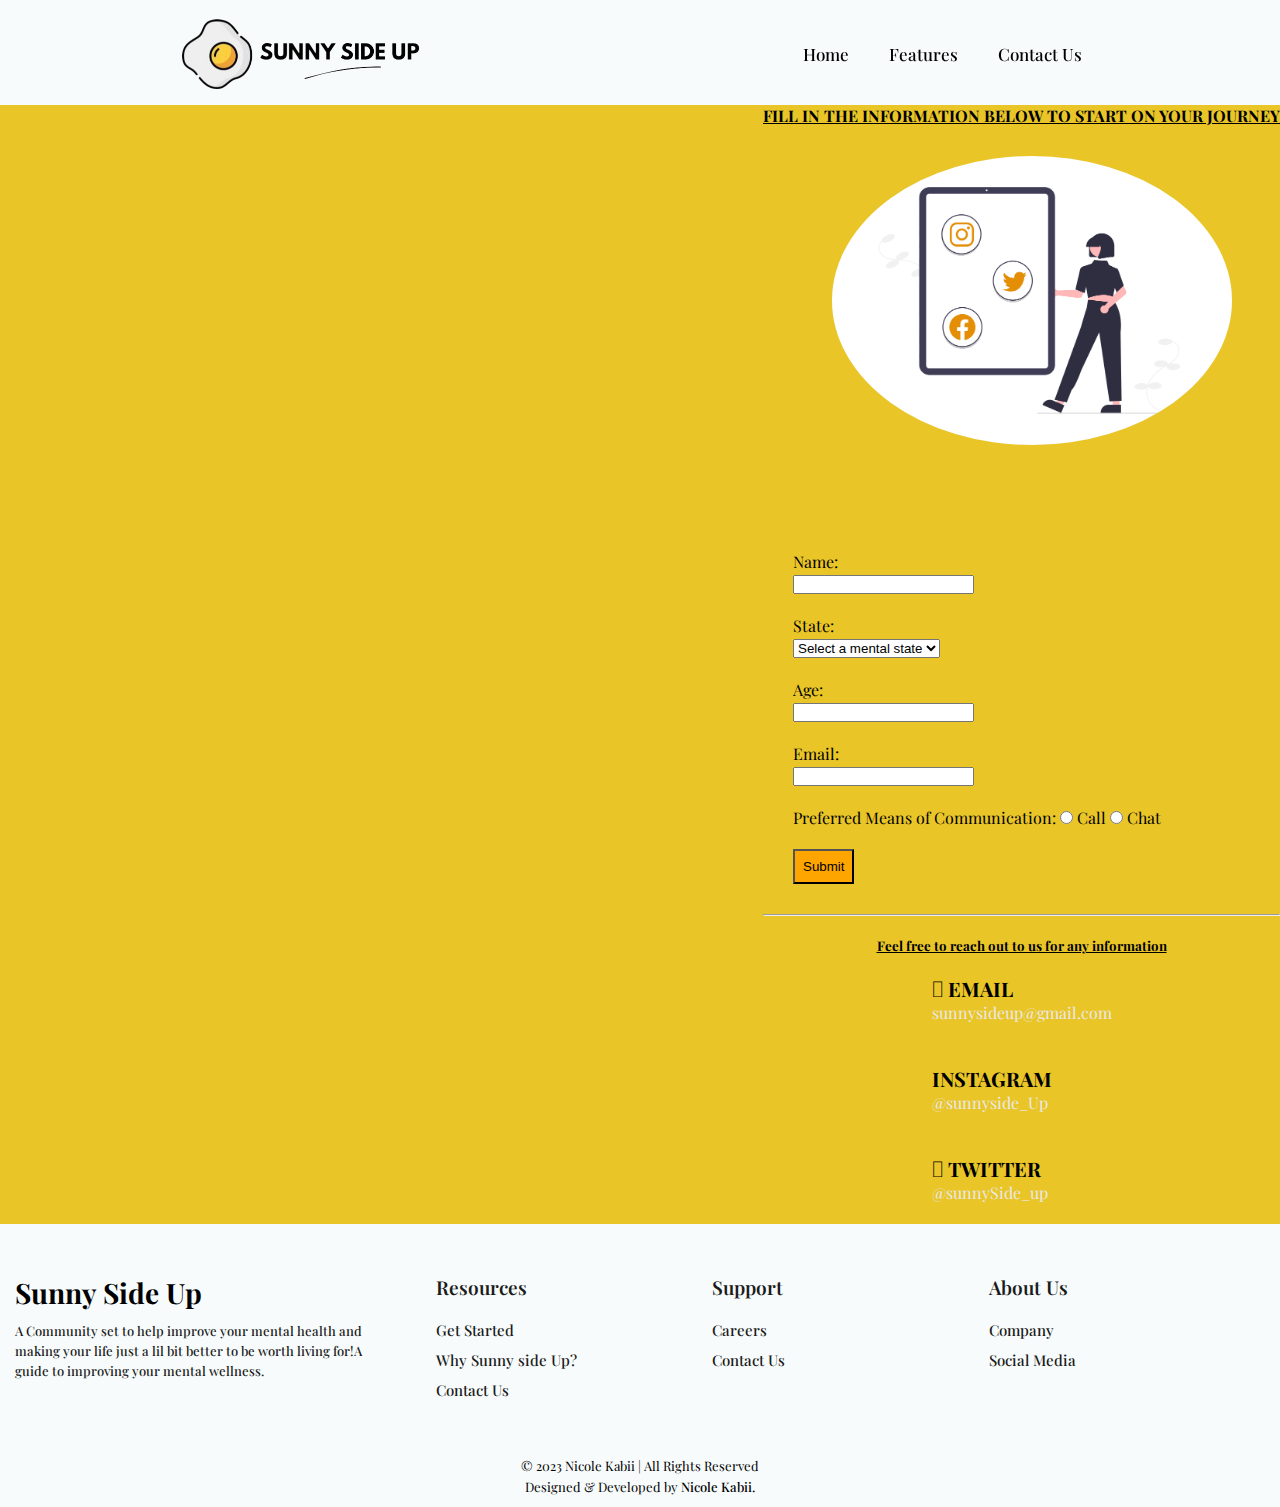
==== contact.html @ f7adce76 "added contact page" ====
<!DOCTYPE html>
<html lang="en">

<head>
    <meta charset="UTF-8">
    <meta name="viewport" content="width=device-width, initial-scale=1.0">

    <!-- Stylesheets -->
    <link rel="stylesheet" href="css/other.css">

    <link rel="stylesheet" href="https://cdnjs.cloudflare.com/ajax/libs/font-awesome/4.7.0/css/font-awesome.min.css">
    <!-- bootstrap -->
    <link href="https://cdn.jsdelivr.net/npm/bootstrap@5.0.0-beta2/dist/css/bootstrap.min.css" rel="stylesheet"
        integrity="sha384-BmbxuPwQa2lc/FVzBcNJ7UAyJxM6wuqIj61tLrc4wSX0szH/Ev+nYRRuWlolflfl" crossorigin="anonymous" />
    <script src="https://cdn.jsdelivr.net/npm/bootstrap@5.0.0-beta2/dist/js/bootstrap.bundle.min.js"
        integrity="sha384-b5kHyXgcpbZJO/tY9Ul7kGkf1S0CWuKcCD38l8YkeH8z8QjE0GmW1gYU5S9FOnJ0"
        crossorigin="anonymous"></script>
    <!-- Google Fonts -->
    <link rel="preconnect" href="https://fonts.googleapis.com">
    <link rel="preconnect" href="https://fonts.gstatic.com" crossorigin>
    <link href="https://fonts.googleapis.com/css2?family=Playfair+Display:wght@400;500;600;700&display=swap"
        rel="stylesheet">
    <!-- Fonts -->
    <script src="https://kit.fontawesome.com/91e1085e63.js" crossorigin="anonymous"></script>
    <script src="https://cdnjs.cloudflare.com/ajax/libs/animejs/2.0.2/anime.min.js"></script>
    <title>sunny side up</title>
</head>

<body>

    <header>

        <!-- Top Navigation Menu -->
        <div class="topnav">
            <a href="index.html" class="active"><img src="img/logofinal.png" width="200" alt=""></a>
            <div id="myLinks">
                <a href="index.html" class="navItem mobileNavItem">Home</a>
                <a href="#intro" class="navItem mobileNavItem">Features</a>
                <a href="contact.html" class="navItem mobileNavItem">Contact Us</a>

            </div>
            <a href="javascript:void(0);" class="icon" onclick="myFunction()">
                <i class="fa fa-bars"></i>
            </a>
        </div>

        <div class="navigation">
            <a href="index.html" class="logoLink"><img src="img/logofinal.png" width="250" alt="">

            </a>

            <nav>
                <a href="index.html" class="navItem">Home</a>
                <a href="#intro" class="navItem">Features</a>
                <a href="contact.html" class="navItem">Contact Us</a>

            </nav>

        </div>
        <br>
        <br>
        <br>
        <br>
        <br>


        <div class="content-block home-hero" id="home">

            <div class="container">

                <h4 class="contactheader">FILL IN THE INFORMATION BELOW TO START ON YOUR JOURNEY</h4>
                <div class="row">
                    <div class="col-sm-6">
                        <div class="section-container">
                            <div class="hero-wrapper">
                                <img class="contactimg" src="img/contact.png" alt="" width="400">
                            </div>
                        </div>
                    </div>
                    <br>
                    <br>


                    <div class="col-sm-6">
                        <form>
                            <label for="name">Name: </label> <br>
                            <input type="text" id="name" name="name" required><br><br>

                            <label for="problem">State:</label>
                            <br>
                            <select id="problem" name="problem" required>
                                <option value="">Select a mental state</option>
                                <option value="Depression">Depression</option>
                                <option value="Anxiety">Anxiety</option>
                                <option value="Stress">Stress</option>
                                <option value="Other">Other</option>
                            </select><br><br>

                            <label for="age">Age:</label>
                            <br>
                            <input type="number" id="age" name="age" required><br><br>

                            <label for="email">Email:</label><br>

                            <input type="email" id="email" name="email" required><br><br>

                            <label for="communication">Preferred Means of Communication:</label>
                            <input type="radio" id="communication-call" name="communication" value="Call" required>
                            <label for="communication-call">Call</label>
                            <input type="radio" id="communication-chat" name="communication" value="Chat" required>
                            <label for="communication-chat">Chat</label><br><br>

                            <input type="submit" value="Submit" class="submitbt">
                        </form>
                    </div>

                </div>
                <hr>
                <br>
                <h5>Feel free to reach out to us for any information</h5>
                <div class="socialmedia">
                    <div class="row">
                        <div>
                            <img src="images/contact.png" class="img-fluid" alt="">
                        </div>
                        <div>

                            <h3 class="contact-3">
                                <i class="fa-solid fa-envelope"></i> EMAIL
                            </h3>

                            <a href="mailto:kabiinicole@gmail.com" class="name-link" title="email"
                                target="_blank">sunnysideup@gmail.com</a>


                            <br>
                            <br>
                            <br>
                            <h3 class="contact-3">
                                <i class="fa-brands fa-square-instagram"></i> INSTAGRAM
                            </h3>

                            <a href="https://instagram.com/nicole_kabii?igshid=YmMyMTA2M2Y=" class="name-link"
                                title="instagram" target="_blank">@sunnyside_Up</a>


                            <br>
                            <br>
                            <br>

                            <h3 class="contact-3">
                                <i class="fa-brands fa-twitter"></i> TWITTER
                            </h3>

                            <a href="https://twitter.com/simply_nicoole" class="name-link" title="twitter"
                                target="_blank">@sunnySide_up</a>

                            <br>
                            <br>
                        </div>

                    </div>


                </div>
            </div>


    </header>








    <footer>
        <div class="footerTopWrapper">
            <div class="footerWrapper footerWrapperOne">
                <h2>Sunny Side Up </h2>
                <p>
                    A Community set to help improve your mental health and making your life just a lil bit better to be
                    worth living for!A guide to improving your mental wellness.
                </p>
            </div>
            <div class="footerWrapper">
                <h3>Resources</h3>
                <a href="#">Get Started</a>
                <a href="#">Why Sunny side Up?</a>
                <a href="#">Contact Us</a>
                <a href="#"></a>
            </div>
            <div class="footerWrapper">
                <h3>Support</h3>
                <a href="#">Careers</a>
                <a href="#">Contact Us</a>
                <a href="#"></a>
                <a href="#"></a>
            </div>
            <div class="footerWrapper">
                <h3>About Us</h3>
                <a href="#">Company</a>
                <a href="#">Social Media</a>
                <a href="#"></a>
                <a href="#"></a>
            </div>
        </div>
        <p class="copyright">© 2023 Nicole Kabii | All Rights Reserved</p>
        <p class="copyright">Designed & Developed by <a href="https://nicolek.buzz" target="_blank"
                class="copyright">Nicole
                Kabii.</a></p>
    </footer>

    <script src="js/main.js"></script>
    <script src="js/animations.js"></script>
    <script src="js/testimonials_slider.js"></script>
    <script src="js/mobileMenu.js"></script>

</body>

</html>
---- css/other.css ----
/* --------------------------------------------------- 
                     General
   --------------------------------------------------- */

*,
*::after,
*::before {
  margin: 0;
  padding: 0;
  box-sizing: inherit;
}
html {
  scroll-behavior: smooth;
}

body {
  font-family: "Playfair Display", serif;
  background-color: #f7fbfc;
  overflow-x: hidden;
}

a {
  color: rgb(255, 255, 255);
  text-decoration: none;
}
li {
  list-style: none;
}

/* --------------------------------------------------- 
                   CSS Animations
   --------------------------------------------------- */

@keyframes fade-in-left {
  from {
    opacity: 0;
    transform: translateX(-10px);
  }
  to {
    opacity: 1;
  }
}
.fade-in-element-left {
  animation: fade-in-left 2s;
}

@keyframes fade-in-right {
  from {
    opacity: 0;
    transform: translateX(10px);
  }
  to {
    opacity: 1;
  }
}
.fade-in-element-right {
  animation: fade-in-right 2s;
}

@keyframes fade-in {
  from {
    opacity: 0;
    transform: translateY(-20px);
  }
  to {
    opacity: 1;
  }
}
.fade-in-element-top {
  animation: fade-in 2s;
}

@keyframes fade-in {
  from {
    opacity: 0;
    transform: translateY(20px);
  }
  to {
    opacity: 1;
  }
}
.fade-in-element-bottom {
  animation: fade-in 2s;
}

/* --------------------------------------------------- 
                    Layouts
   --------------------------------------------------- */
.section-container {
  display: flex;
  flex-direction: column;
  justify-content: center;
  align-items: center;
  margin: 0 auto;
  width: 85%;
}

.content-wrapper {
  display: flex;
  flex-direction: row;
  justify-content: space-between;
  align-items: center;
  flex-wrap: wrap;
  width: 100%;
}

.content-block {
  display: flex;
  flex-direction: column;
  justify-content: center;
  align-items: center;
}

.headingWrapper {
  display: flex;
  flex-direction: column;
  width: 45%;
}

@media only screen and (max-width: 980px) {
  .section-container {
    width: 95%;
  }
  .content-wrapper {
    display: flex;
    flex-direction: column;
    justify-content: center;
    align-items: center;
  }
  .content-wrapper-one {
    display: flex;
    flex-direction: column-reverse;
    justify-content: center;
    align-items: center;
  }

  .headingWrapper {
    display: flex;
    flex-direction: column;
    justify-content: center;
    align-items: center;
    width: 95%;
    text-align: center;
  }

  .page-text-wrapper {
    width: 95%;
    display: flex;
    flex-direction: column;
    justify-content: center;
    align-items: center;
  }
}

/* --------------------------------------------------- 
                   Buttons
   --------------------------------------------------- */
.btn {
  padding: 12px 45px;
  border-radius: 100px;
  font-size: 18px;
  text-align: center;
  transition: all 0.3s;
  -webkit-appearance: none;
}

.blackBtn {
  background-color: #1b1b1b;
  color: white;
  font-weight: 400;
  border: 2px solid #1b1b1b;
}
.blackBtn:hover {
  background-color: #3a3a3a;
  border: 2px solid #3a3a3a;
}

.blackOutlineBtn {
  color: #000000;
  font-weight: 600;
  background-color: transparent;
  border: 2px solid #1b1b1b;
  transition: all, 0.3s;
}
.blackOutlineBtn:hover {
  color: white;
  background-color: #1b1b1b;
}

.whiteBtn {
  background-color: #ffffff;
  color: #1b1b1b;
  font-weight: 600;
  transition: all, 0.3s;
}
.whiteBtn:hover {
  color: white;
  background-color: transparent;
}

@media only screen and (max-width: 980px) {
  .btn {
    margin: 10px 0;
    padding: 14px 0px;
    width: 100%;
  }
}

/* --------------------------------------------------- 
                   Typography
   --------------------------------------------------- */

.section-heading {
  font-size: 48px;
  color: #1b1b1b;
  font-weight: 600;
  text-align: center;
}
.section-subheading {
  margin: 15px auto 0 auto;
  font-size: 21px;
  line-height: 28px;
  width: 70%;
  color: #5c5c5c;
  font-weight: 400;
  text-align: center;
}

.main-text {
  margin: 5px 0;
  font-size: 18px;
  line-height: 25px;
  color: #363636;
  font-weight: 500;
}

@media only screen and (max-width: 900px) {
  .section-heading {
    font-size: 31px;
  }

  .section-subheading {
    width: 100%;
  }
}

/* --------------------------------------------------- 
                     Header
   --------------------------------------------------- */
header {
  display: flex;
  flex-direction: column;
  justify-content: flex-start;
  align-items: center;
  position: relative;
}

.navigation {
  display: flex;
  flex-direction: row;
  justify-content: space-around;
  align-items: center;
  padding: 0px 5px;
  position: fixed;
  z-index: 1;
  width: 100%;
  background-color: #fdfbf900;
  transition: all, 0.3s;
}

.scrolled {
  background-color: rgb(233, 197, 40);
}

.logo {
  height: 40px;
  width: auto;
  box-shadow: none;
  color: black;
  font-size: 30px;
}

.topnav {
  display: none;
}

nav {
  display: flex;
  flex-direction: row;
  justify-content: center;
  align-items: center;
  padding: 8px 0;
}
.navItem {
  padding: 5px 15px;
  margin: 0 5px;
  font-size: 17px;
  font-weight: 500;
  color: rgb(0, 0, 0);
}
.navBtn {
  margin-left: 20px;
  padding: 11px 40px;
  color: white;
  border-radius: 100px;
  transition: all, 0.3s;
}

@media only screen and (max-width: 980px) {
  .navigation {
    display: none;
  }
  /* Mobile Navigation Start */
  .topnav {
    display: block;
    position: fixed;
    top: 0;
    left: 0;
    right: 0;
    z-index: 1;
    width: 100%;
    overflow: hidden;
    background-color: #fdfbf9;
    width: 100%;
    top: 0;
    left: 0;
    right: 0;
  }
  .topnav a {
    color: rgb(0, 0, 0);
    padding: 14px 16px;
    background-color: transparent;
    text-decoration: none;
    font-size: 15px;
    display: block;
  }
  .topnav a.icon {
    background: rgba(0, 0, 0, 0);
    display: block;
    position: absolute;
    right: 0;
    top: 5px;
    font-size: 20px;
  }
  .topnav i {
    color: rgb(0, 0, 0);
  }
  .topnav #myLinks {
    display: none;
    background-color: #ffffff;
  }
  .mobileNavItem {
    transition: all, 0.2s;
  }
  .mobileNavItem:hover {
    background-color: #030303;
    color: rgb(255, 255, 255);
  }
  .active {
    color: white;
  }
  /* Mobile Navigation End */
}

.home-hero {
  align-items: flex-end;
  min-height: 600px;
  width: 100%;
  background-color: rgb(233, 197, 40);
  background-image: url("../img/home-hero.jpg");
  background-position: center;
  background-size: cover;
}
.home-hero .section-container {
  align-items: flex-start;
}
.hero-wrapper {
  width: 100%;
}
.hero-wrapper h1 {
  color: rgb(250, 250, 250);
  font-size: 50px;
  line-height: 60px;
}
.hero-wrapper h4 {
  margin: 15px 0 40px 0;
  color: rgb(255, 255, 255);
  font-size: 19px;
  font-weight: 500;
  line-height: 25px;
}
.hero-btn-wrapper {
  justify-content: start;
}
.hero-btn-wrapper .btn {
  margin-right: 20px;
}

@media only screen and (max-width: 980px) {
  .home-hero {
    align-items: center;
    padding: 5px 0 70px 0;
    width: 100%;
    background-position: bottom;
    background-size: contain;
    background-repeat: no-repeat;
  }
  .hero-wrapper {
    width: 100%;
  }
  .hero-wrapper h1 {
    font-size: 40px;
    line-height: 50px;
  }
  .hero-btn-wrapper {
    justify-content: center;
  }
  .hero-btn-wrapper .btn {
    margin-right: 0px;
  }
}

/* --------------------------------------------------- 
                    Home Page
   --------------------------------------------------- */
/* Intro */
.intro-container {
  padding: 70px 0;
}
.intro-container .content-wrapper {
  margin: 45px 0 30px 0;
}
.intro-wrapper {
  width: 30%;
}
.intro-wrapper .main-text {
  margin: 10px 0;
}
.intro-container img {
  width: 30%;
  height: auto;
}

@media only screen and (max-width: 980px) {
  .intro-wrapper {
    width: 100%;
  }
  .intro-container img {
    margin: 15px 0;
    width: 100%;
    height: auto;
  }
}

/* Benefits */
.benefits-container {
  padding: 70px 0 85px 0;
  background-color: #1b1b1b;
}
.benefits-container .section-heading {
  color: rgb(240, 240, 240);
}
.benefits-container .section-subheading {
  color: rgb(230, 230, 230);
}

.benefit-top-wrapper {
  justify-content: center;
  margin-top: 40px;
}

.benefit-wrapper {
  margin: 0 10px;
  padding: 30px 0 25px 0;
  width: 28%;
  background-color: white;
  border-radius: 5px;
  transition: all, 0.6s;
}
.benefit-wrapper .section-container {
  width: 90%;
}
.benefit-wrapper img {
  height: 65px;
  width: auto;
  box-shadow: none;
  border-radius: 10px;
}
.benefit-wrapper h3 {
  margin: 25px 0 10px 0;
  font-size: 21px;
}
.benefit-wrapper .main-text {
  margin: 0;
  text-align: center;
}
.benefit-wrapper:hover {
  background-color: #1b1b1b;
  cursor: default;
}
.benefit-wrapper:hover h3,
.benefit-wrapper:hover .main-text {
  color: white;
}

@media only screen and (max-width: 980px) {
  .benefit-wrapper {
    margin: 15px 0;
    width: 100%;
  }
}

/* Features */
.feature-wrapper img {
  width: 50%;
  height: auto;
  border-radius: 0px;
  box-shadow: none;
}
.feature-text-wrapper {
  width: 50%;
}
.feature-text-wrapper .section-container {
  align-items: flex-start;
}
.feature-text-wrapper .main-text {
  margin: 20px 0 28px 0;
}

@media only screen and (max-width: 980px) {
  .feature-wrapper {
    margin-bottom: 60px;
  }
  .feature-text-wrapper {
    margin-top: 20px;
    width: 100%;
  }
  .feature-wrapper img {
    width: 100%;
  }
}

/* Clients */
.clients-container {
  padding: 55px 0;
  background-color: #1b1b1b;
}
.clients-container img {
  margin: 0 10px;
  height: 30px;
  width: auto;
  box-shadow: none;
  border-radius: 0px;
}

@media only screen and (max-width: 980px) {
  .clients-container .content-wrapper {
    flex-direction: row;
  }
  .clients-container img {
    margin: 15px 10px;
  }
}

/* Testimonials */
.testimonials-container {
  padding: 70px 0 50px 0;
}

.prev,
.next {
  margin: 0 25px 0 0;
  padding: 5px 5px 5px 0;
  width: auto;
  color: #181818;
  font-size: 24px;
  font-weight: 700;
  cursor: pointer;
  user-select: none;
  transition: all, 0.3s;
}
.prev:hover,
.next:hover {
  color: #181818;
}

.testimonial-top-wrapper {
  position: relative;
  margin-top: 50px;
  padding-bottom: 20px;
  width: 100%;
}
.mySlides {
  display: none;
  flex-direction: row;
  justify-content: space-between;
  padding: 20px 0;
}
.testimonial-wrapper {
  position: relative;
  padding: 25px 20px;
  width: 25%;
  background-color: white;
  box-shadow: 0 3px 10px rgb(230, 230, 230);
  border-radius: 3px;
}
.testimonial-quote-img {
  position: absolute;
  top: -20px;
  right: -20px;
  height: 65px;
  width: auto;
  box-shadow: none;
}
.rating-wrapper {
  justify-content: start;
}
.rating-wrapper img {
  margin-right: 6px;
  height: 16px;
  width: auto;
  box-shadow: none;
}
.testimonial-wrapper .main-text {
  margin: 20px 0 25px 0;
}
.client-info {
  justify-content: start;
}
.client-info img {
  margin-right: 15px;
  height: 35px;
  width: 35px;
  box-shadow: none;
}
.client-info h3 {
  color: #041b51;
  font-size: 16px;
}
.client-info p {
  margin-top: 5px;
  color: rgb(90, 90, 90);
  font-size: 13px;
}
.client-info .content-block {
  align-items: flex-start;
}

@media only screen and (max-width: 980px) {
  .testimonials-container {
    padding: 35px 0;
  }
  .testimonials-container .section-heading,
  .testimonials-container .section-subheading {
    text-align: center;
  }
  .testimonial-container-wrapper {
    flex-direction: column-reverse;
  }
  .testimonial-top-wrapper {
    margin-top: 40px;
    width: 100%;
  }
  .mySlides {
    flex-direction: column;
    justify-content: center;
    align-items: center;
    padding: 20px 0px;
  }
  .testimonial-wrapper {
    margin: 15px 0;
    width: 70%;
  }
  .rating-wrapper,
  .client-info {
    flex-direction: row;
  }

  .testimonial-img {
    margin-top: 30px;
    width: 100%;
    height: auto;
  }
}

/* CTA */
.cta-container {
  padding: 65px 0;
  background-color: rgb(233, 197, 40);
}
.cta-container .section-container {
  justify-content: center;
  align-items: center;
}
.cta-container .section-heading {
  color: rgb(240, 240, 240);
  text-align: center;
}
.cta-container .main-text {
  margin: 15px 0 30px 0;
  color: rgb(230, 230, 230);
  font-weight: 400;
  text-align: center;
}

/* Footer */
footer {
  display: flex;
  flex-direction: column;
  justify-content: center;
  align-items: center;
  padding: 35px 0 10px 0;
}
.footerTopWrapper {
  display: flex;
  flex-direction: row;
  justify-content: space-around;
  align-items: flex-start;
  margin-bottom: 25px;
}
.footerWrapper {
  display: flex;
  flex-direction: column;
  justify-content: center;
  align-items: flex-start;
  width: 23%;
  margin: 15px 0;
}
.footerWrapperOne {
  width: 35%;
}
.footerWrapperOne h2 {
  margin-bottom: 10px;
  font-size: 28px;
}
.footerWrapper img {
  height: auto;
  width: 150px;
  margin-bottom: 25px;
}
.footerWrapper p {
  color: #1b1b1b;
  font-size: 13px;
  line-height: 20px;
  font-weight: 500;
  width: 90%;
}
.footerWrapper h3 {
  color: #1b1b1b;
  font-size: 19px;
  font-weight: 600;
  margin-bottom: 15px;
}
.footerWrapper a {
  color: #1b1b1b;
  font-size: 15px;
  font-weight: 500;
  margin: 5px 0;
}

.copyright {
  font-size: 13px;
  margin: 2px 0;
}
.copyright a {
  color: black;
  font-weight: 500;
}

@media only screen and (max-width: 900px) {
  .footerTopWrapper {
    display: flex;
    flex-direction: column;
    justify-content: center;
    align-items: center;
    margin-bottom: 25px;
  }
  .footerWrapper {
    display: flex;
    flex-direction: column;
    justify-content: center;
    align-items: center;
    width: 90%;
    margin: 15px 0;
  }
  .footerWrapper p {
    text-align: center;
  }
  .footerWrapper h3 {
    font-size: 22px;
  }
  .footerWrapper a {
    font-size: 18px;
  }
  .copyright {
    text-align: center;
  }
}
.reviews {
  color: white;
  text-align: center;
  display: block;
  margin: 0 auto;
}
.contactimg {
  border-radius: 50%;
  padding: 30px;
}
.info {
  display: flex;
  justify-content: flex-end;
}
form {
  padding: 30px;
}
.contactheader,
h5 {
  text-align: center;
  text-decoration: underline;
}
.submitbt {
  padding: 8px;
  background-color: orange;
}
.socialmedia {
  display: flex;
  justify-content: center;
}
.contact-3 {
  font-size: 20px;
}
.name-link {
  color: rgb(233, 233, 233);
}
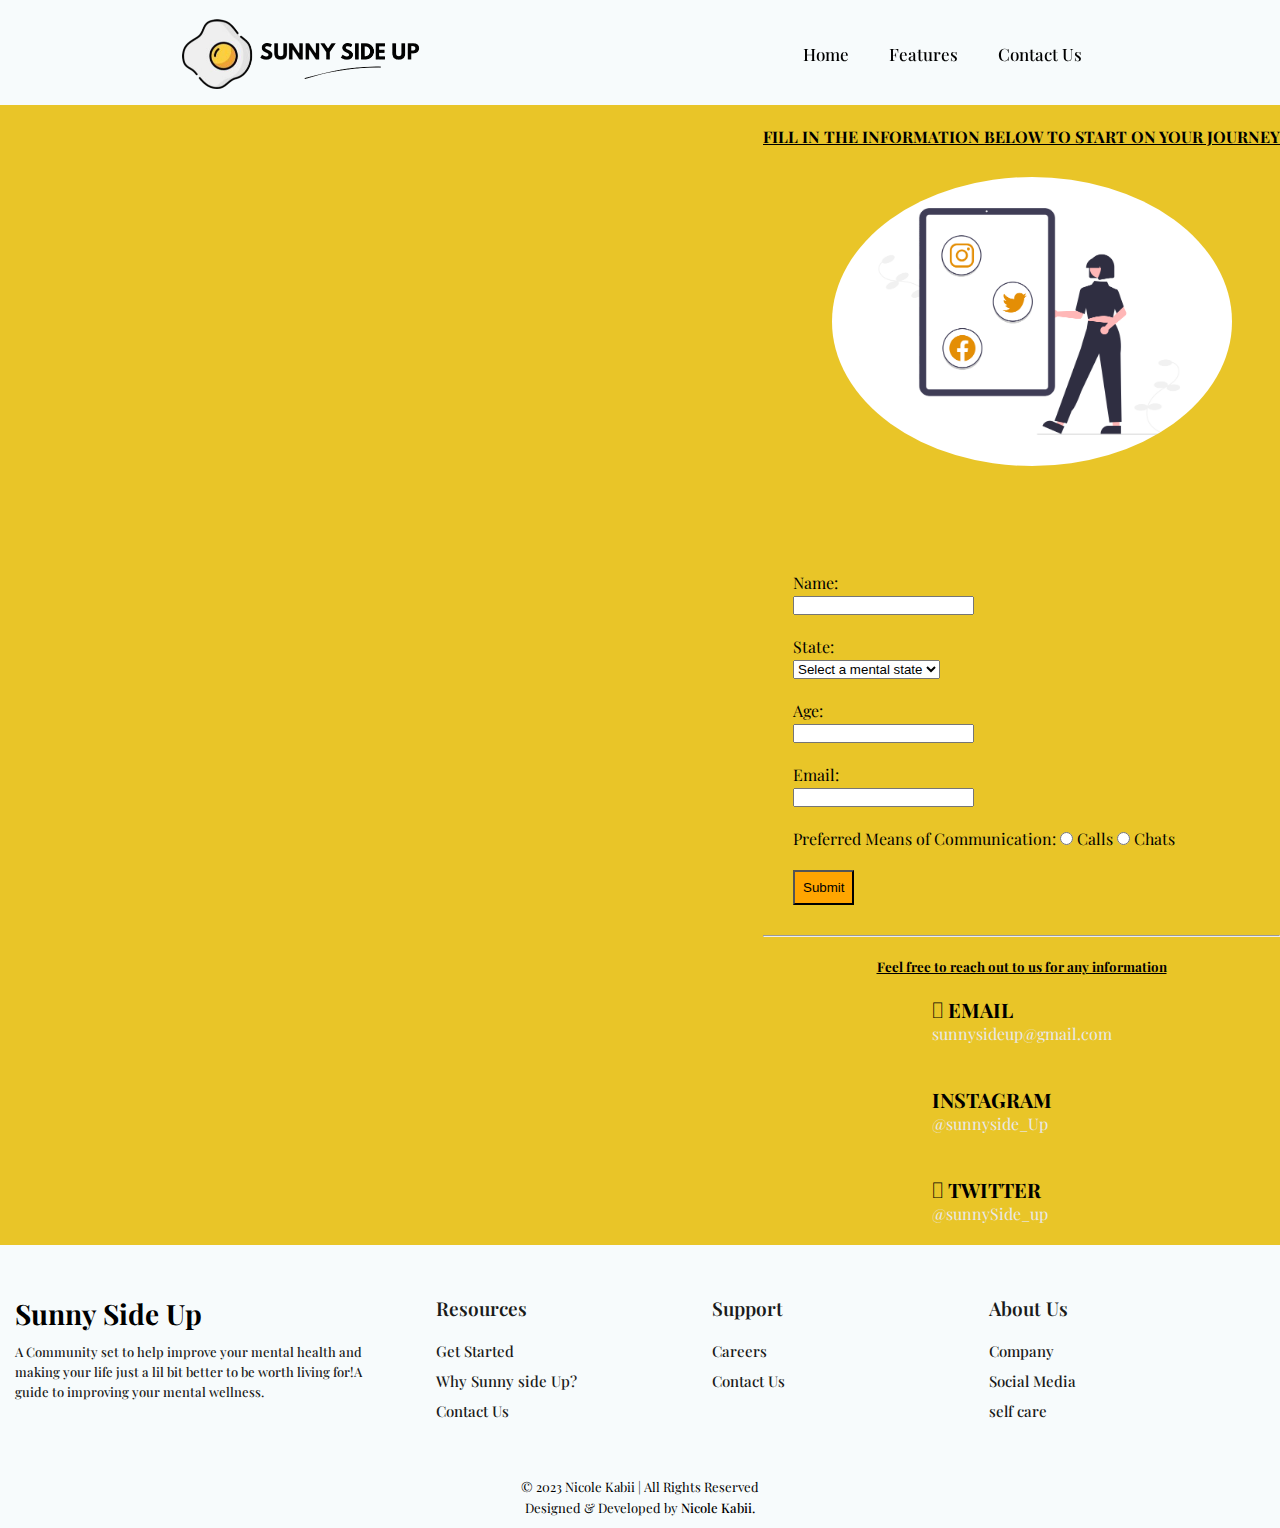
==== commit aaef1302: "added features page" ====
--- a/contact.html
+++ b/contact.html
@@ -35,7 +35,7 @@
             <a href="index.html" class="active"><img src="img/logofinal.png" width="200" alt=""></a>
             <div id="myLinks">
                 <a href="index.html" class="navItem mobileNavItem">Home</a>
-                <a href="#intro" class="navItem mobileNavItem">Features</a>
+                <a href="features.html" class="navItem mobileNavItem">Features</a>
                 <a href="contact.html" class="navItem mobileNavItem">Contact Us</a>
 
             </div>
@@ -51,7 +51,7 @@
 
             <nav>
                 <a href="index.html" class="navItem">Home</a>
-                <a href="#intro" class="navItem">Features</a>
+                <a href="features.html" class="navItem">Features</a>
                 <a href="contact.html" class="navItem">Contact Us</a>
 
             </nav>
@@ -64,13 +64,14 @@
         <br>
 
 
-        <div class="content-block home-hero" id="home">
+
+        <div class="content-block home-hero" id="start">
 
             <div class="container">
-
+                <br>
                 <h4 class="contactheader">FILL IN THE INFORMATION BELOW TO START ON YOUR JOURNEY</h4>
                 <div class="row">
-                    <div class="col-sm-6">
+                    <div class="col-md-6">
                         <div class="section-container">
                             <div class="hero-wrapper">
                                 <img class="contactimg" src="img/contact.png" alt="" width="400">
@@ -81,7 +82,7 @@
                     <br>
 
 
-                    <div class="col-sm-6">
+                    <div class="col-md-6">
                         <form>
                             <label for="name">Name: </label> <br>
                             <input type="text" id="name" name="name" required><br><br>
@@ -106,9 +107,9 @@
 
                             <label for="communication">Preferred Means of Communication:</label>
                             <input type="radio" id="communication-call" name="communication" value="Call" required>
-                            <label for="communication-call">Call</label>
+                            <label for="communication-call">Calls</label>
                             <input type="radio" id="communication-chat" name="communication" value="Chat" required>
-                            <label for="communication-chat">Chat</label><br><br>
+                            <label for="communication-chat">Chats</label><br><br>
 
                             <input type="submit" value="Submit" class="submitbt">
                         </form>
@@ -118,7 +119,7 @@
                 <hr>
                 <br>
                 <h5>Feel free to reach out to us for any information</h5>
-                <div class="socialmedia">
+                <div class="socialmedia" id="socials">
                     <div class="row">
                         <div>
                             <img src="images/contact.png" class="img-fluid" alt="">
@@ -186,23 +187,23 @@
             </div>
             <div class="footerWrapper">
                 <h3>Resources</h3>
-                <a href="#">Get Started</a>
+                <a href="contact.html#start">Get Started</a>
                 <a href="#">Why Sunny side Up?</a>
                 <a href="#">Contact Us</a>
                 <a href="#"></a>
             </div>
             <div class="footerWrapper">
                 <h3>Support</h3>
-                <a href="#">Careers</a>
-                <a href="#">Contact Us</a>
+                <a href="features.html#careers">Careers</a>
+                <a href="contact.html#socials">Contact Us</a>
                 <a href="#"></a>
                 <a href="#"></a>
             </div>
             <div class="footerWrapper">
                 <h3>About Us</h3>
-                <a href="#">Company</a>
-                <a href="#">Social Media</a>
-                <a href="#"></a>
+                <a href="index.html">Company</a>
+                <a href="contact.html#socials">Social Media</a>
+                <a href="features.html#care">self care</a>
                 <a href="#"></a>
             </div>
         </div>
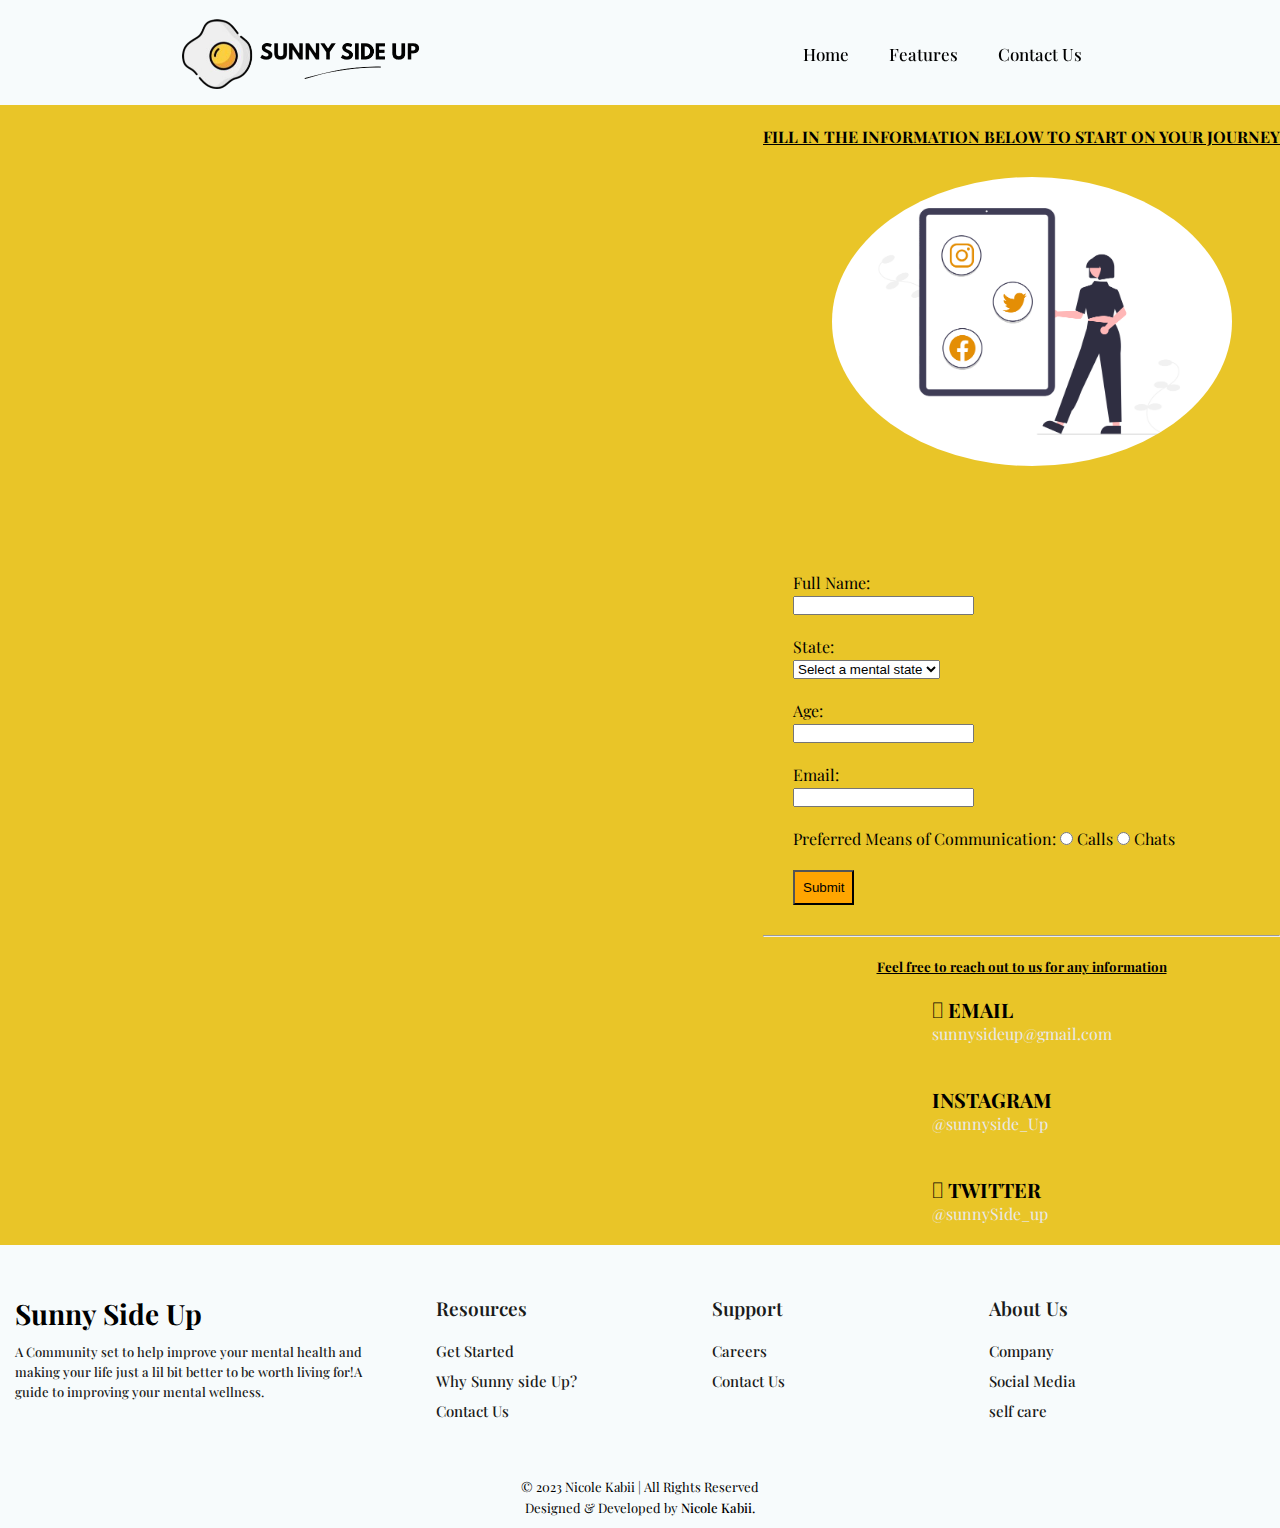
==== commit 66fe55e3: "submit" ====
--- a/contact.html
+++ b/contact.html
@@ -84,7 +84,7 @@
 
                     <div class="col-md-6">
                         <form>
-                            <label for="name">Name: </label> <br>
+                            <label for="name">Full Name: </label> <br>
                             <input type="text" id="name" name="name" required><br><br>
 
                             <label for="problem">State:</label>
@@ -111,7 +111,7 @@
                             <input type="radio" id="communication-chat" name="communication" value="Chat" required>
                             <label for="communication-chat">Chats</label><br><br>
 
-                            <input type="submit" value="Submit" class="submitbt">
+                            <input type="submit" value="Submit" class="submitbt" id="book">
                         </form>
                     </div>
 
